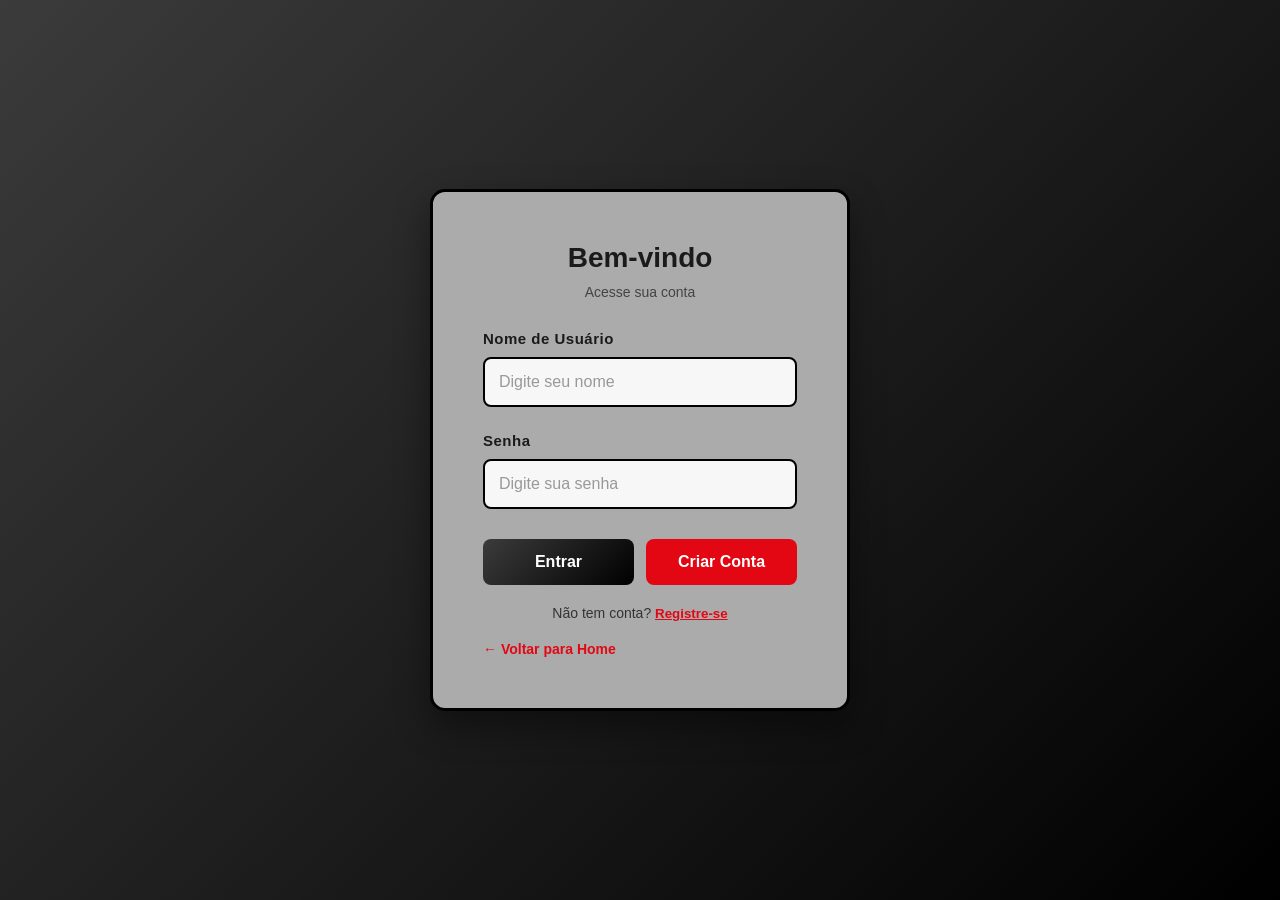
==== login.html @ 705ca941 "Add files via upload" ====
<!DOCTYPE html>
<html lang="pt-br">
<head>
    <meta charset="UTF-8">
    <meta name="viewport" content="width=device-width, initial-scale=1.0">
    <title>Login - Família do Gol Quadrado</title>
    <style>
        * {
            margin: 0;
            padding: 0;
            box-sizing: border-box;
        }

        body {
            font-family: 'Segoe UI', Tahoma, Geneva, Verdana, sans-serif;
            background: linear-gradient(135deg, #3b3b3b 0%, #000000 100%);
            min-height: 100vh;
            display: flex;
            justify-content: center;
            align-items: center;
            padding: 20px;
        }

        .login-container {
            background: rgb(171, 171, 171);
            padding: 50px;
            border: 3px solid #000000;
            border-radius: 15px;
            box-shadow: 0 15px 35px rgba(0, 0, 0, 0.4);
            width: 100%;
            max-width: 420px;
        }

        .login-container h1 {
            text-align: center;
            color: #1a1a1a;
            margin-bottom: 10px;
            font-size: 28px;
        }

        .login-container p {
            text-align: center;
            color: #444;
            margin-bottom: 30px;
            font-size: 14px;
        }

        .form-group {
            margin-bottom: 25px;
        }

        label {
            display: block;
            margin-bottom: 10px;
            color: #1a1a1a;
            font-weight: 700;
            font-size: 15px;
            letter-spacing: 0.5px;
        }

        input[type="text"],
        input[type="password"],
        input[type="email"] {
            width: 100%;
            padding: 14px;
            border: 2px solid #000000;
            border-radius: 8px;
            font-size: 16px;
            transition: all 0.3s ease;
            background: rgba(255, 255, 255, 0.9);
        }

        input[type="text"]:focus,
        input[type="password"]:focus,
        input[type="email"]:focus {
            outline: none;
            border-color: #e30613;
            box-shadow: 0 0 10px rgba(227, 6, 19, 0.4);
            background: white;
        }

        input[type="text"]::placeholder,
        input[type="password"]::placeholder,
        input[type="email"]::placeholder {
            color: #999;
        }

        .form-buttons {
            display: flex;
            gap: 12px;
            margin-top: 30px;
        }

        input[type="submit"],
        .btn-registrar {
            flex: 1;
            padding: 14px;
            border: none;
            border-radius: 8px;
            font-size: 16px;
            font-weight: 700;
            cursor: pointer;
            transition: all 0.3s ease;
            text-decoration: none;
            text-align: center;
            display: inline-block;
        }

        input[type="submit"] {
            background: linear-gradient(135deg, #3b3b3b 0%, #000000 100%);
            color: white;
        }

        input[type="submit"]:hover {
            transform: translateY(-3px);
            box-shadow: 0 8px 20px rgba(0, 0, 0, 0.5);
        }

        .btn-registrar {
            background: #e30613;
            color: white;
            text-decoration: none;
        }

        .btn-registrar:hover {
            background: #b80410;
            transform: translateY(-3px);
            box-shadow: 0 8px 20px rgba(227, 6, 19, 0.4);
        }

        .toggle-form {
            text-align: center;
            margin-top: 20px;
            color: #333;
            font-size: 14px;
        }

        .toggle-form button {
            background: none;
            border: none;
            color: #e30613;
            font-weight: 700;
            cursor: pointer;
            text-decoration: underline;
        }

        .toggle-form button:hover {
            color: #b80410;
        }

        .error {
            color: #d9534f;
            font-size: 13px;
            margin-top: 5px;
            display: none;
        }

        .success {
            color: #5cb85c;
            font-size: 13px;
            margin-top: 5px;
            display: none;
        }

        #registerForm {
            display: none;
        }

        .voltar {
            display: inline-block;
            margin-top: 20px;
            color: #e30613;
            text-decoration: none;
            font-weight: 600;
            font-size: 14px;
        }

        .voltar:hover {
            text-decoration: underline;
        }
    </style>
</head>
<body>
    <div class="login-container">
        <!-- FORM LOGIN -->
        <form id="loginForm">
            <h1>Bem-vindo</h1>
            <p>Acesse sua conta</p>

            <div class="form-group">
                <label for="loginNome">Nome de Usuário</label>
                <input type="text" id="loginNome" name="nome" placeholder="Digite seu nome" required>
                <div class="error" id="errorLoginNome"></div>
            </div>

            <div class="form-group">
                <label for="loginSenha">Senha</label>
                <input type="password" id="loginSenha" name="senha" placeholder="Digite sua senha" required>
                <div class="error" id="errorLoginSenha"></div>
            </div>

            <div class="error" id="errorLogin"></div>

            <div class="form-buttons">
                <input type="submit" value="Entrar">
                <button type="button" class="btn-registrar" onclick="toggleForm()">Criar Conta</button>
            </div>

            <div class="toggle-form">
                Não tem conta? <button type="button" onclick="toggleForm()">Registre-se</button>
            </div>
        </form>

        <form id="registerForm">
            <h1>Criar Conta</h1>
            <p>Junte-se à nossa comunidade</p>

            <div class="form-group">
                <label for="regNome">Nome Completo</label>
                <input type="text" id="regNome" name="nome" placeholder="Digite seu nome completo" required>
                <div class="error" id="errorRegNome"></div>
            </div>

            <div class="form-group">
                <label for="regEmail">E-mail</label>
                <input type="email" id="regEmail" name="email" placeholder="seu@email.com" required>
                <div class="error" id="errorRegEmail"></div>
            </div>

            <div class="form-group">
                <label for="regSenha">Senha</label>
                <input type="password" id="regSenha" name="senha" placeholder="Mínimo 6 caracteres" required>
                <div class="error" id="errorRegSenha"></div>
            </div>

            <div class="form-group">
                <label for="regConfirmSenha">Confirmar Senha</label>
                <input type="password" id="regConfirmSenha" name="confirmSenha" placeholder="Confirme sua senha" required>
                <div class="error" id="errorRegConfirmSenha"></div>
            </div>

            <div class="success" id="successReg"></div>
            <div class="error" id="errorReg"></div>

            <div class="form-buttons">
                <input type="submit" value="Registrar">
                <button type="button" class="btn-registrar" onclick="toggleForm()">Voltar</button>
            </div>

            <div class="toggle-form">
                Já tem conta? <button type="button" onclick="toggleForm()">Faça login</button>
            </div>
        </form>

        <a href="index.html" class="voltar">← Voltar para Home</a>
    </div>

    <script src="auth.js"></script>
</body>
</html>
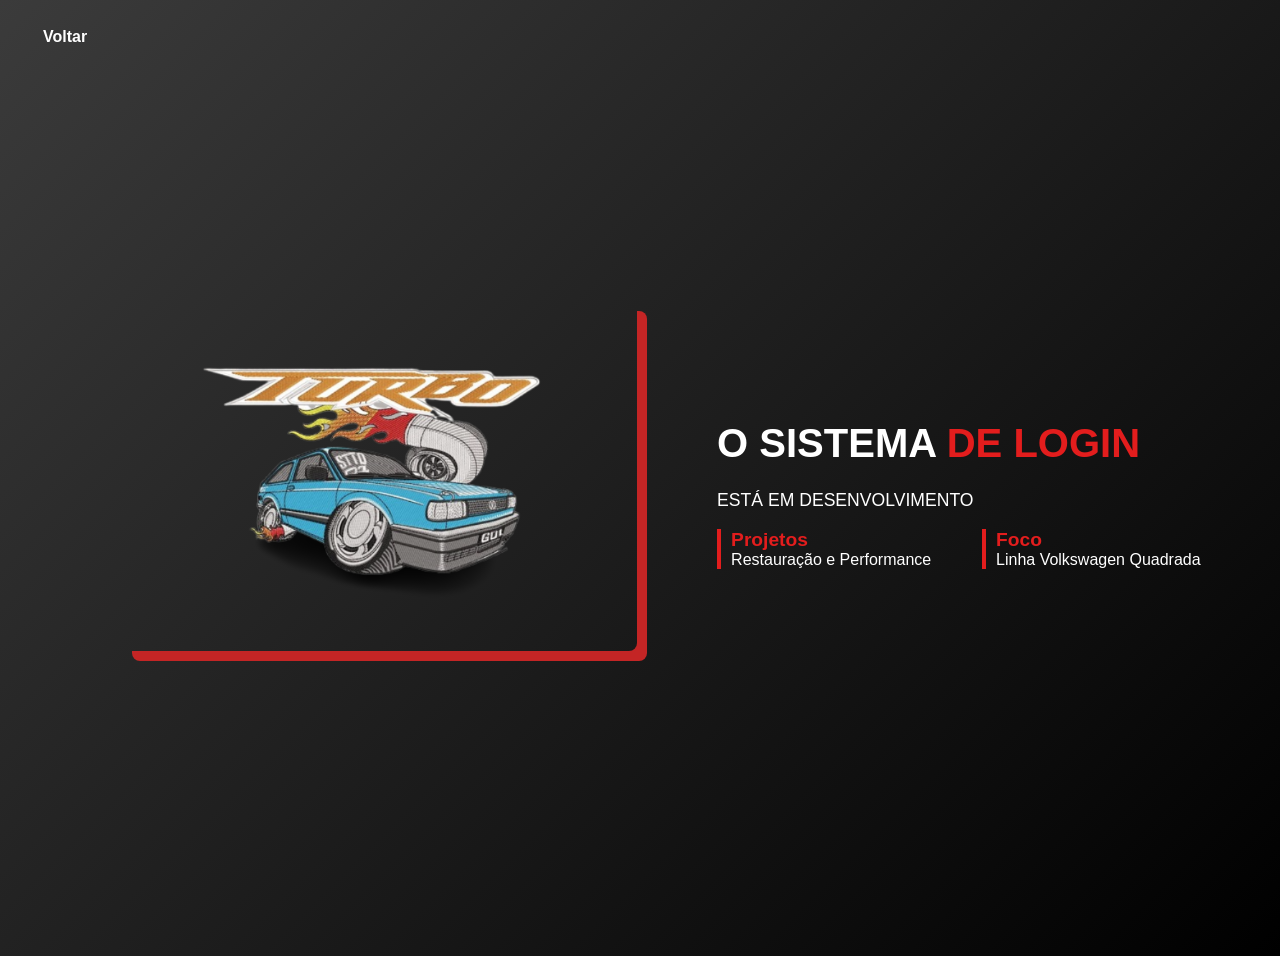
==== commit f68a9f12: "Add files via upload" ====
--- a/login.html
+++ b/login.html
@@ -1,260 +1,75 @@
 <!DOCTYPE html>
-<html lang="pt-br">
+<html lang="en">
 <head>
     <meta charset="UTF-8">
     <meta name="viewport" content="width=device-width, initial-scale=1.0">
-    <title>Login - Família do Gol Quadrado</title>
+    <title>Document</title>
+
+    <nav>
+        <a href="index.html">Voltar</a>
+    </nav>
+
+</head>
+<body>
+
+<section id="sobre-nos" style="display: flex; flex-wrap: wrap; align-items: center; padding: 60px 20px; max-width: 1200px; margin: 0 auto; font-family: sans-serif; gap: 40px;">
+    
+    <div style="flex: 1; min-width: 300px;">
+        <img src="imagens/logo.png" 
+             alt="Gol Quadrado" 
+             style="width: 100%; border-radius: 8px; box-shadow: 10px 10px 0px #e31d1d; filter: grayscale(20%);">
+    </div>
+<div>
     <style>
-        * {
-            margin: 0;
-            padding: 0;
-            box-sizing: border-box;
-        }
-
-        body {
+                body {
             font-family: 'Segoe UI', Tahoma, Geneva, Verdana, sans-serif;
             background: linear-gradient(135deg, #3b3b3b 0%, #000000 100%);
             min-height: 100vh;
             display: flex;
             justify-content: center;
-            align-items: center;
             padding: 20px;
         }
 
-        .login-container {
-            background: rgb(171, 171, 171);
-            padding: 50px;
-            border: 3px solid #000000;
-            border-radius: 15px;
-            box-shadow: 0 15px 35px rgba(0, 0, 0, 0.4);
-            width: 100%;
-            max-width: 420px;
+        nav{
+            text-align: left;
         }
 
-        .login-container h1 {
-            text-align: center;
-            color: #1a1a1a;
-            margin-bottom: 10px;
-            font-size: 28px;
-        }
+        nav a {
+    color: #ffffff;
+    font-size: 16px;
+    text-decoration: none;
+    font-weight: 600;
+    transition: all 0.3s ease;
+    padding: 8px 15px;
+    border-radius: 5px;
+}
 
-        .login-container p {
-            text-align: center;
-            color: #444;
-            margin-bottom: 30px;
-            font-size: 14px;
-        }
+        
+    </style>
+</div>
 
-        .form-group {
-            margin-bottom: 25px;
-        }
+    <div style="flex: 1; min-width: 300px;">
+        <h2 style="font-size: 2.5rem; color: #ffffff; margin-bottom: 20px; text-transform: uppercase; font-weight: 800;">
+            O SISTEMA <span style="color: #e31d1d;">DE LOGIN</span>
+        </h2>
+        
+        <p style="font-size: 1.1rem; line-height: 1.6; color: #ffffff; margin-bottom: 15px;">
+            ESTÁ EM DESENVOLVIMENTO
+        </p>
 
-        label {
-            display: block;
-            margin-bottom: 10px;
-            color: #1a1a1a;
-            font-weight: 700;
-            font-size: 15px;
-            letter-spacing: 0.5px;
-        }
+        <div style="display: grid; grid-template-columns: 1fr 1fr; gap: 15px;">
+            <div style="border-left: 4px solid #e31d1d; padding-left: 10px;">
+                <strong style="display: block; font-size: 1.2rem; color: #e31d1d;">Projetos</strong>
+                <span style="color: #ffffff;">Restauração e Performance</span>
+            </div>
+            <div style="border-left: 4px solid #e31d1d; padding-left: 10px;">
+                <strong style="display: block; font-size: 1.2rem; color: #e31d1d;">Foco</strong>
+                <span style="color: #ffffff;">Linha Volkswagen Quadrada</span>
+            </div>
+        </div>
+    </div>
+</section>
 
-        input[type="text"],
-        input[type="password"],
-        input[type="email"] {
-            width: 100%;
-            padding: 14px;
-            border: 2px solid #000000;
-            border-radius: 8px;
-            font-size: 16px;
-            transition: all 0.3s ease;
-            background: rgba(255, 255, 255, 0.9);
-        }
 
-        input[type="text"]:focus,
-        input[type="password"]:focus,
-        input[type="email"]:focus {
-            outline: none;
-            border-color: #e30613;
-            box-shadow: 0 0 10px rgba(227, 6, 19, 0.4);
-            background: white;
-        }
-
-        input[type="text"]::placeholder,
-        input[type="password"]::placeholder,
-        input[type="email"]::placeholder {
-            color: #999;
-        }
-
-        .form-buttons {
-            display: flex;
-            gap: 12px;
-            margin-top: 30px;
-        }
-
-        input[type="submit"],
-        .btn-registrar {
-            flex: 1;
-            padding: 14px;
-            border: none;
-            border-radius: 8px;
-            font-size: 16px;
-            font-weight: 700;
-            cursor: pointer;
-            transition: all 0.3s ease;
-            text-decoration: none;
-            text-align: center;
-            display: inline-block;
-        }
-
-        input[type="submit"] {
-            background: linear-gradient(135deg, #3b3b3b 0%, #000000 100%);
-            color: white;
-        }
-
-        input[type="submit"]:hover {
-            transform: translateY(-3px);
-            box-shadow: 0 8px 20px rgba(0, 0, 0, 0.5);
-        }
-
-        .btn-registrar {
-            background: #e30613;
-            color: white;
-            text-decoration: none;
-        }
-
-        .btn-registrar:hover {
-            background: #b80410;
-            transform: translateY(-3px);
-            box-shadow: 0 8px 20px rgba(227, 6, 19, 0.4);
-        }
-
-        .toggle-form {
-            text-align: center;
-            margin-top: 20px;
-            color: #333;
-            font-size: 14px;
-        }
-
-        .toggle-form button {
-            background: none;
-            border: none;
-            color: #e30613;
-            font-weight: 700;
-            cursor: pointer;
-            text-decoration: underline;
-        }
-
-        .toggle-form button:hover {
-            color: #b80410;
-        }
-
-        .error {
-            color: #d9534f;
-            font-size: 13px;
-            margin-top: 5px;
-            display: none;
-        }
-
-        .success {
-            color: #5cb85c;
-            font-size: 13px;
-            margin-top: 5px;
-            display: none;
-        }
-
-        #registerForm {
-            display: none;
-        }
-
-        .voltar {
-            display: inline-block;
-            margin-top: 20px;
-            color: #e30613;
-            text-decoration: none;
-            font-weight: 600;
-            font-size: 14px;
-        }
-
-        .voltar:hover {
-            text-decoration: underline;
-        }
-    </style>
-</head>
-<body>
-    <div class="login-container">
-        <!-- FORM LOGIN -->
-        <form id="loginForm">
-            <h1>Bem-vindo</h1>
-            <p>Acesse sua conta</p>
-
-            <div class="form-group">
-                <label for="loginNome">Nome de Usuário</label>
-                <input type="text" id="loginNome" name="nome" placeholder="Digite seu nome" required>
-                <div class="error" id="errorLoginNome"></div>
-            </div>
-
-            <div class="form-group">
-                <label for="loginSenha">Senha</label>
-                <input type="password" id="loginSenha" name="senha" placeholder="Digite sua senha" required>
-                <div class="error" id="errorLoginSenha"></div>
-            </div>
-
-            <div class="error" id="errorLogin"></div>
-
-            <div class="form-buttons">
-                <input type="submit" value="Entrar">
-                <button type="button" class="btn-registrar" onclick="toggleForm()">Criar Conta</button>
-            </div>
-
-            <div class="toggle-form">
-                Não tem conta? <button type="button" onclick="toggleForm()">Registre-se</button>
-            </div>
-        </form>
-
-        <form id="registerForm">
-            <h1>Criar Conta</h1>
-            <p>Junte-se à nossa comunidade</p>
-
-            <div class="form-group">
-                <label for="regNome">Nome Completo</label>
-                <input type="text" id="regNome" name="nome" placeholder="Digite seu nome completo" required>
-                <div class="error" id="errorRegNome"></div>
-            </div>
-
-            <div class="form-group">
-                <label for="regEmail">E-mail</label>
-                <input type="email" id="regEmail" name="email" placeholder="seu@email.com" required>
-                <div class="error" id="errorRegEmail"></div>
-            </div>
-
-            <div class="form-group">
-                <label for="regSenha">Senha</label>
-                <input type="password" id="regSenha" name="senha" placeholder="Mínimo 6 caracteres" required>
-                <div class="error" id="errorRegSenha"></div>
-            </div>
-
-            <div class="form-group">
-                <label for="regConfirmSenha">Confirmar Senha</label>
-                <input type="password" id="regConfirmSenha" name="confirmSenha" placeholder="Confirme sua senha" required>
-                <div class="error" id="errorRegConfirmSenha"></div>
-            </div>
-
-            <div class="success" id="successReg"></div>
-            <div class="error" id="errorReg"></div>
-
-            <div class="form-buttons">
-                <input type="submit" value="Registrar">
-                <button type="button" class="btn-registrar" onclick="toggleForm()">Voltar</button>
-            </div>
-
-            <div class="toggle-form">
-                Já tem conta? <button type="button" onclick="toggleForm()">Faça login</button>
-            </div>
-        </form>
-
-        <a href="index.html" class="voltar">← Voltar para Home</a>
-    </div>
-
-    <script src="auth.js"></script>
 </body>
-</html>
+</html>
